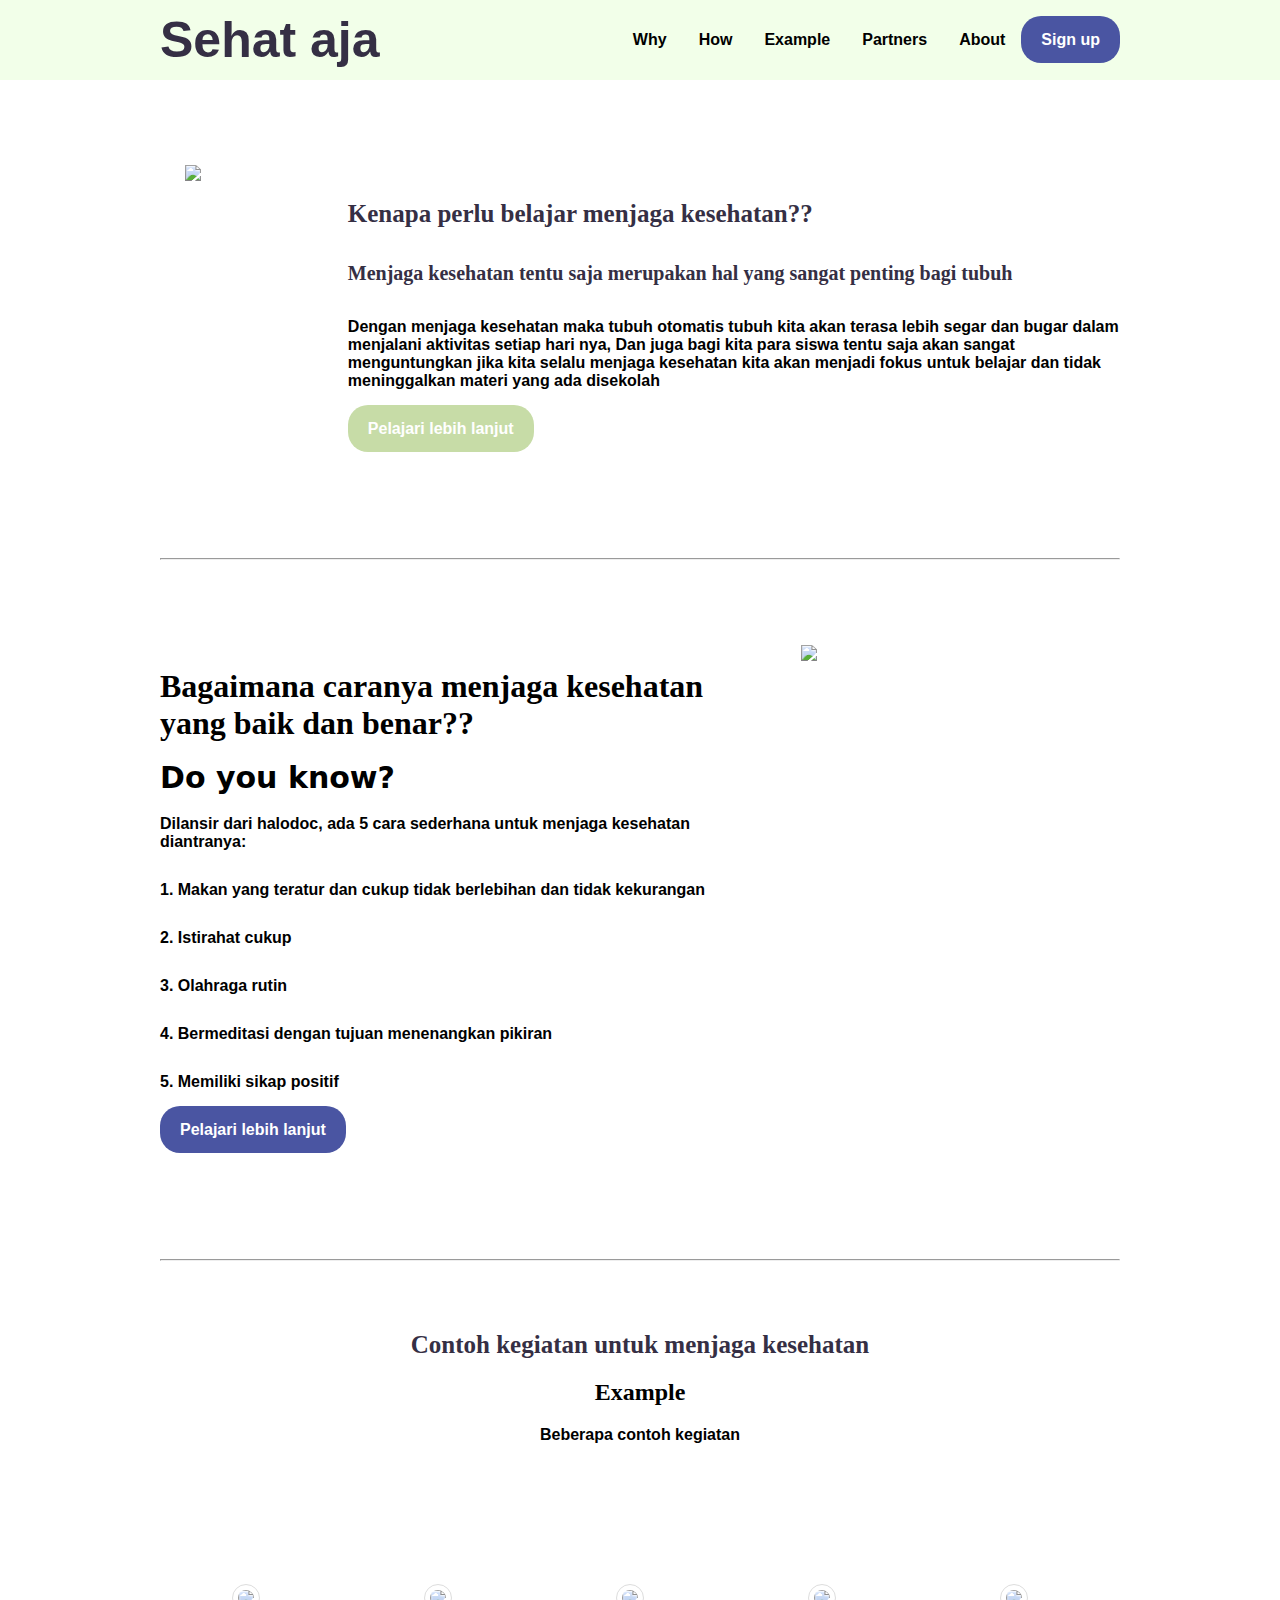
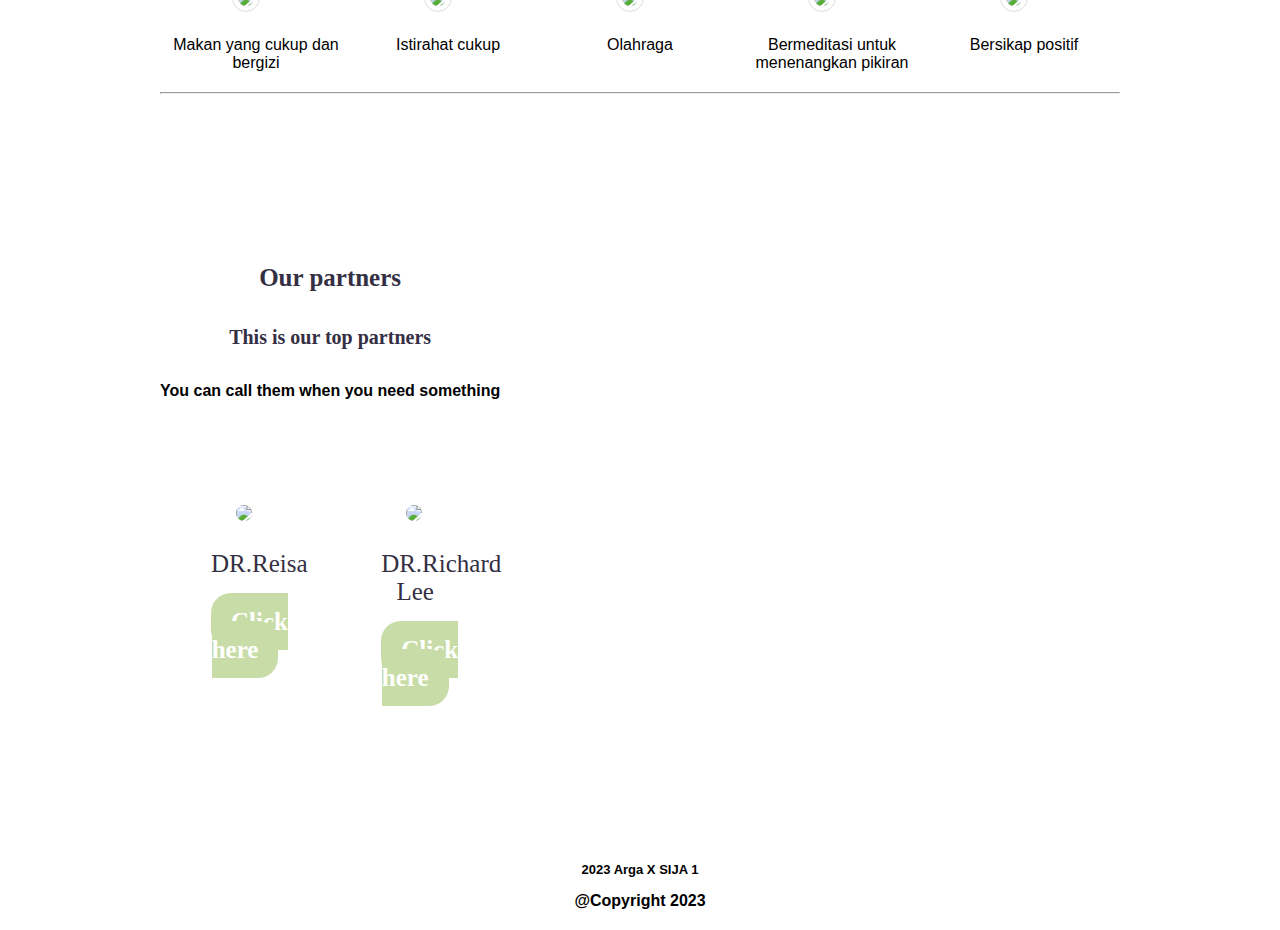
==== index.html @ 111ce2c2 "ror" ====
<!DOCTYPE html>
<html lang="en">
<head>
    <meta charset="UTF-8">
    <meta name="viewport" content="width=device-width, initial-scale=1.0">
    <title>Kesehatan</title>
    <link rel="stylesheet" href="style.css"> 
</head>
<body>
    <nav>
        <div class="wrapper">
            <div class="logo"><a href=''>Sehat aja</a></div>
                <div class="menu">
                    <ul>
                        <li><a href="#home">Why</a></li>
                        <li><a href="#courses">How</a></li>
                        <li><a href="#example">Example</a></li>
                        <li><a href="#partners">Partners</a></li>
                        <li><a href="biodata.html">About</a></li>
                        <li><a href="" class="tbl-biru">Sign up</a></li>
                    </ul>
                </div>
            </div>
        </div>
    </nav>
    <div class="wrapper">
        <!--untuk home-->
        <section id="home">
            <img src="https://img.freepik.com/free-vector/fighting-against-coronavirus-concept-illustration_114360-1779.jpg?size=626&ext=jpg&uid=R125519887&ga=GA1.1.300703531.1693283522&semt=ais"/>
            <div class="text-box">
                <p class="deskripsi">Kenapa perlu belajar menjaga kesehatan??</p>
                <h5>Menjaga kesehatan tentu saja merupakan hal yang sangat penting bagi tubuh</h5>
                <p>Dengan menjaga kesehatan maka tubuh otomatis tubuh kita akan terasa lebih segar dan bugar dalam menjalani aktivitas setiap hari nya, Dan juga bagi kita para siswa tentu saja akan sangat menguntungkan jika kita selalu menjaga kesehatan 
                    kita akan menjadi fokus untuk belajar dan tidak meninggalkan materi yang ada disekolah
                </p>
                <p><a href="https://rsud.kulonprogokab.go.id/detil/190/jaga-kesehatan-dan-kebugaran-tubuh#:~:text=Menjaga%20kesehatan%20dan%20kebugaran%20tubuh,tetap%20menjalankan%20aktifitas%20sehari%2Dhari." target="_blank" class="tbl-birubiru">Pelajari lebih lanjut</a></p>    
            </div>
        </section>

        <hr>

        <!--Untuk Courses-->
        <section id="courses">
            <div class="text-box">
                <h1>Bagaimana caranya menjaga kesehatan yang baik dan benar??</h1>
                <br>
                <h3>Do you know?</h3> 
                <p>Dilansir dari halodoc, ada 5 cara sederhana untuk menjaga kesehatan diantranya: </p>
                <p>1. Makan yang teratur dan cukup tidak berlebihan dan tidak kekurangan</p>
                <p>2. Istirahat cukup</p>
                <p>3. Olahraga rutin</p>
                <p>4. Bermeditasi dengan tujuan menenangkan pikiran</p>
                <p>5. Memiliki sikap positif</p>
                <p><a href="https://www.halodoc.com/artikel/5-cara-sederhana-untuk-menjaga-kesehatan" class="tbl-biru">Pelajari lebih lanjut</a></p>
            </div>
            <image src="https://img.freepik.com/free-vector/self-care-concept-with-man-activities_23-2148530061.jpg?size=626&ext=jpg&ga=GA1.1.300703531.1693283522&semt=sph"/>
        </section>

        <hr>

        <!--untuk example-->
        <section id="example">
            <div class="tengah">
                <div class="text-box">
                    <p class="deskripsi">Contoh kegiatan untuk menjaga kesehatan</p>
                    <h2> Example</h2>
                    <p>Beberapa contoh kegiatan</p>
                </div>

                <div class="tutor-list">
                      <div class="kartu-tutor">
                        <img src="https://img.freepik.com/free-photo/flat-lay-batch-cooking-composition_23-2148765597.jpg?w=1060&t=st=1693324640~exp=1693325240~hmac=041f04aba07ce6847681d0f4a0dae5debd517761d72388e62abc465efec91911"/>
                        <p>Makan yang cukup dan bergizi</p>
                      </div>

                      <div class="kartu-tutor">
                        <img src="https://img.freepik.com/free-vector/sleep-analysis-concept-illustration_114360-6818.jpg?size=626&ext=jpg&uid=R125519887&ga=GA1.1.300703531.1693283522&semt=sph"/>
                      <p> Istirahat cukup </p>
                    </div>


                      <div class="kartu-tutor">
                        <img src="https://img.freepik.com/free-photo/sports-tools_53876-138077.jpg?size=626&ext=jpg&uid=R125519887&ga=GA1.1.300703531.1693283522&semt=sph"/>
                    <p>Olahraga</p>
                    </div>


                      <div class="kartu-tutor">
                        <img src="https://img.freepik.com/free-vector/person-keeping-social-distance-avoiding-contact-woman-separating-from-crowd-meditating-transparent-bubble_74855-11009.jpg?size=626&ext=jpg&uid=R125519887&ga=GA1.1.300703531.1693283522&semt=sph"/>
                      <p>Bermeditasi untuk menenangkan pikiran</p>
                    </div>

                    <div class="kartu-tutor">
                        <img src="https://img.freepik.com/free-vector/public-approval-concept-illustration_52683-32169.jpg?size=626&ext=jpg&uid=R125519887&ga=GA1.1.300703531.1693283522&semt=ais"/>
                      <p>Bersikap positif</p>
                    </div>
            </div>

            <hr> 

        </section>

        <!--untuk partners-->
        <div class="tengah">
            <section id="partners">
                <div class="text-box">
                    <p class="deskripsi">Our partners</p>
                    <h5>This is our top partners</h5>
                    <p> You can call them when you need something
                    </p>
         
            <div class="partner-list">
                <div class="kartu-partner">
                  <img src="https://encrypted-tbn2.gstatic.com/images?q=tbn:ANd9GcREa8iWL-chl4bXzv_h7Z3iqjK4SrPOfc1mvKlzMJW_RaK3KYqr"/>
                  <p> DR.Reisa</p>
                  <p><a href="https://instagram.com/reisabrotoasmoro?igshid=MzMyNGUyNmU2YQ" target="_blank" class="tbl-dokter">Click here</a></p>   

                </div>

                <div class="kartu-partner">
                  <img src="https://www.qoala.app/id/blog/wp-content/uploads/2020/12/dr-Richard-Lee-Biodata-Biografi-dan-Fakta-Terkini-Dokter-Kecantikan-Pemilik-Klinik-Athena.jpg"/>
                  <p> DR.Richard Lee</p>
                  <p><a href="https://instagram.com/dr.richard_lee?igshid=MzMyNGUyNmU2YQ==" target="_blank" class="tbl-dokter">Click here</a></p>   
                </div>
            </div>
        </div>
    </div>
</section>
    

<footer>
        <h2>2023 Arga X SIJA 1</h2>
        <p>@Copyright 2023</p>
</footer>

</body>
</html>
---- style.css ----
* { 
    text-decoration: none;
    margin: 0px;
    padding: 0px;
}

body {
    margin: 0px;
    padding: 0px;
    font-family: 'Open Sans', sans-serif;
    width: 100%;
}

.wrapper {
    width:75%;
    margin: auto;
    position: relative;
}

.logo a {
    font-size: 50px;
    font-weight: 800;
    float: left;
    font-family: 'Segoe UI', Tahoma, Geneva, Verdana, sans-serif;
    color: #352F44;
}

.menu {
    float: right;
}

nav {
    width: 100%;
    margin: auto;
    display: flex;
    line-height: 80px;
    position: sticky;
    position: -webkit-sticky;
    top: 0;
    background: #F2FFE9;
    z-index: 1;
}

nav ul {
    list-style-type: none;
    margin: 0;
    padding: 0;
    overflow: hidden;
}

nav ul li {
    float: left;
}

nav ul li a {
    color: black;
    font-weight: bold;
    text-align: center;
    padding: 0px 16px 0px 16px;
    text-decoration: none;
}

nav ul li a:hover {
    text-decoration: underline;
}

section {
    margin: auto;
    display: flex;
    margin-bottom: 50px;
}

.text-box{
    margin-top: 50px;
    margin-bottom: 50px;
}

.text-box .deskripsi {
    font-size: 25px;
    font-weight: bold;
    font-family: Cambria, Cochin, Georgia, Times, 'Times New Roman', serif;
    color: #352F44;
    margin-top: 60px;
}


.text-box h5 {
    font-family: 'comic sans ms';
    font-weight: 800;
    font-size: 20px;
    margin-bottom: 20px;
    margin-top: 20px;
    color: #352F44;
    width: 100%;
    line-height: 30px;
}

.text-box h3 {
    font-family: system-ui, -apple-system, BlinkMacSystemFont, 'Segoe UI', Roboto, Oxygen, Ubuntu, Cantarell, 'Open Sans', 'Helvetica Neue', sans-serif;
    font-size: 30px;
}

.text-box p {
    font-family: 'Trebuchet MS', 'Lucida Sans Unicode', 'Lucida Grande', 'Lucida Sans', Arial, sans-serif;
    font-weight: 800;
    font-size: medium;
}


img {
    border-radius: 4px;
    padding: 5px;
    width: 40%;
    margin-left: 20px;
    margin-right: 40px;
    margin-top: 80px;
}

.text-box h2 {
    color: black;
    font-family: 'comic sans ms';
}

.text-box h1 {
    font-family: 'Times New Roman', Times, serif;
    color: black;
    margin-top: 58px;
}

a.tbl-biru {
    background: #4A55A2;
    border-radius: 20px;
    margin-top: 20px;
    padding: 15px 20px 15px 20px;
    color: #ffffff;
    cursor: pointer;
    font-weight: bold;
}

a.tbl-biru:hover {
    background: #C7DCA7;
    text-decoration: none;
}

a.tbl-birubiru {
    background: #C7DCA7;
    border-radius: 20px;
    margin-top: 20px;
    padding: 15px 20px 15px 20px;
    color: #ffffff;
    cursor: pointer;
    font-weight: bold;
}

a.tbl-birubiru:hover {
    background: #4A55A2;
    transition: ease-in;
    text-decoration: none;
}
p {
    margin: 10px 0px 10px 0px;
    padding: 10px 0px 10px 0px;
    color: black;
    font-family: 'Segoe UI', Tahoma, Geneva, Verdana, sans-serif;
}

.tengah {
     text-align: center;
     width: 100%;
}

.tutor-list{
    width: 100%;
    position: relative;
    display: flex;
    flex-direction: row;
}

.kartu-tutor {
    width: 20%;
    margin: 0 auto;
}

.kartu-tutor img {
    width: 80%;
    border-radius: 50%;
    border: 1px solid #ddd;
    padding: 5px;
}

.partner-list {
    width: 100;
    position: relative;
    display: flex;
    flex-wrap: wrap;
}

.kartu-partner {
    width: 20%;
    margin: 0 auto;
}

.kartu-partner img {
    width: 80%;
    border-radius: 50%;
}

.kartu-partner p {
    font-family: 'comic sans ms';
    font-weight: 500;
    font-size: 25px;
    color: #352F44;
}

.tbl-dokter {
    background: #C7DCA7;
    border-radius: 20px;
    margin-top: 20px;
    padding: 15px 20px 15px 20px;
    color: #ffffff;
    cursor: pointer;
    font-weight: bold;
}

.tbl-dokter:hover {
    background: #4A55A2;
    transition: ease-in;
    text-decoration: none;
}

footer {
    text-align: center;
    margin-top: 100px;
}

footer h2 {
    font-family: 'Trebuchet MS', 'Lucida Sans Unicode', 'Lucida Grande', 'Lucida Sans', Arial, sans-serif;
    font-size: small;
}

footer p {
    font-family: 'Trebuchet MS', 'Lucida Sans Unicode', 'Lucida Grande', 'Lucida Sans', Arial, sans-serif;
    margin-top: 5px;
    font-weight: 600;
}

.text-box h2 {
    text-align: center;
}
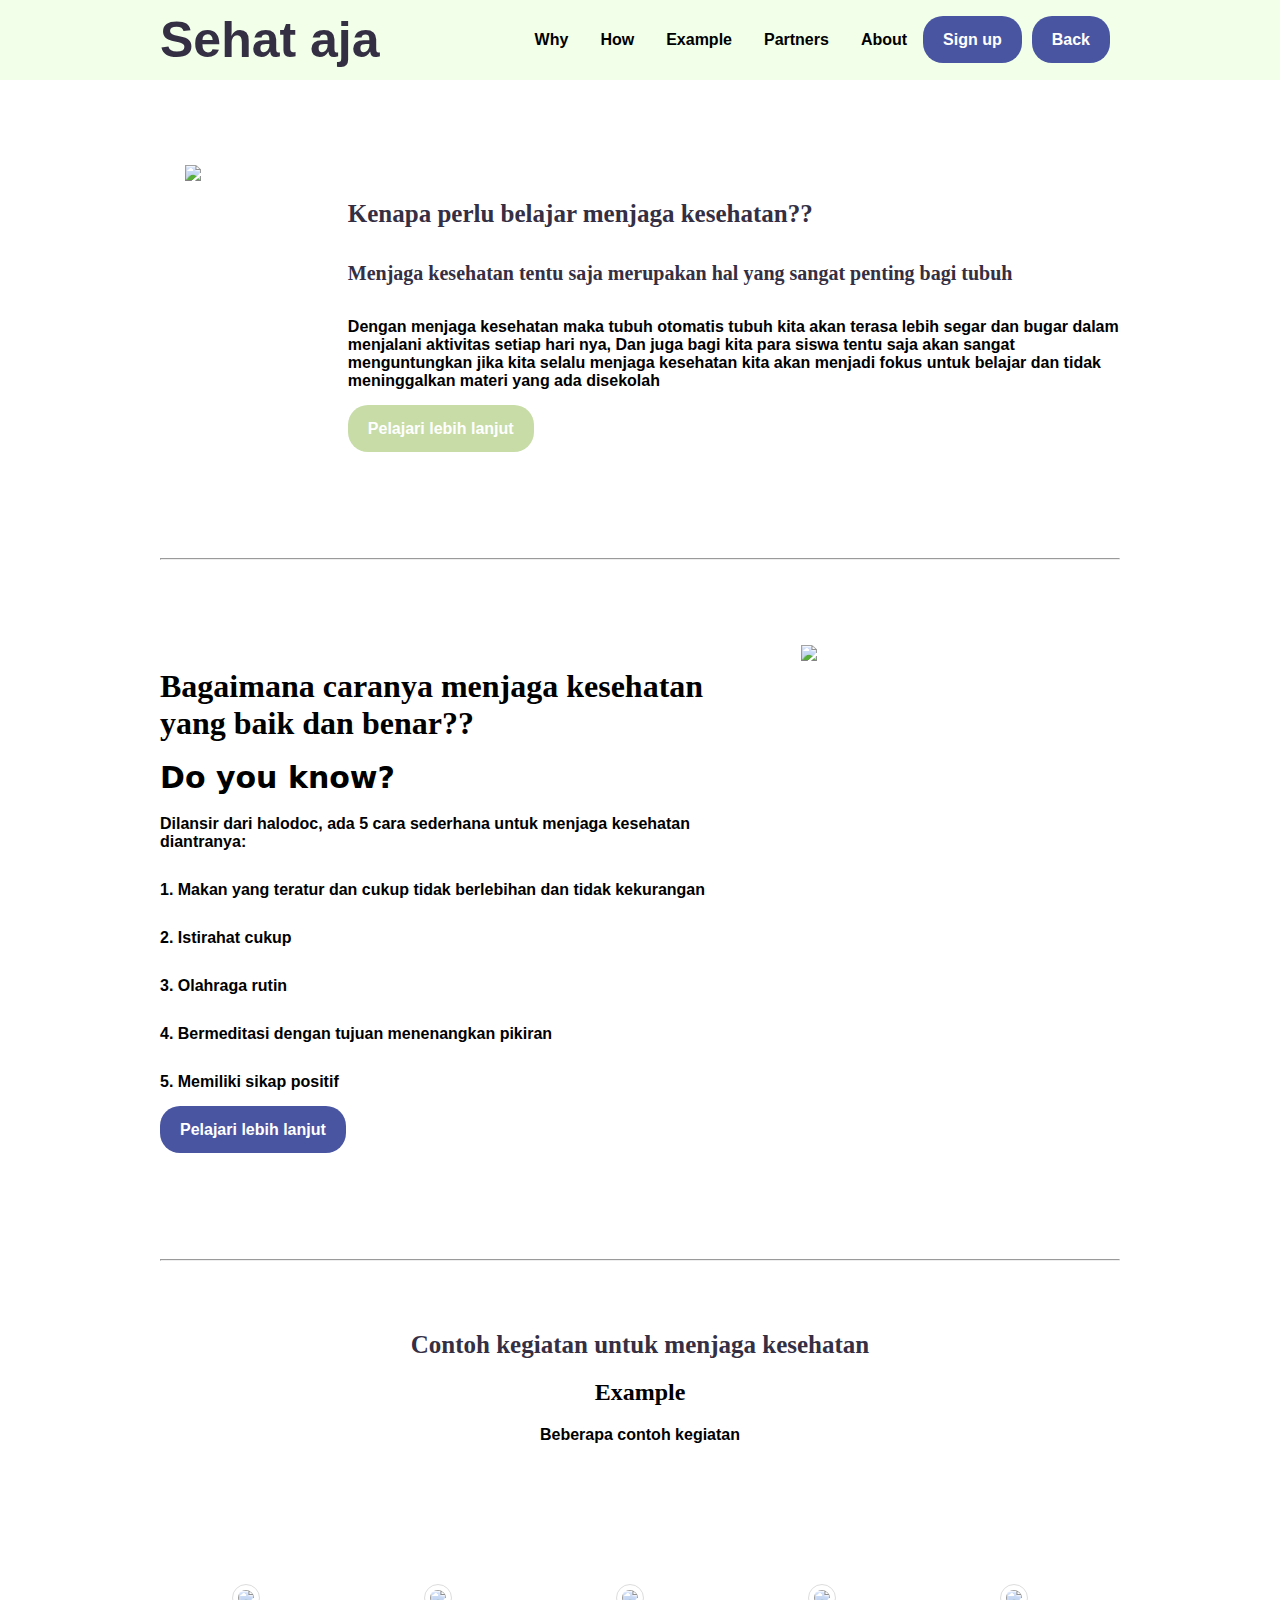
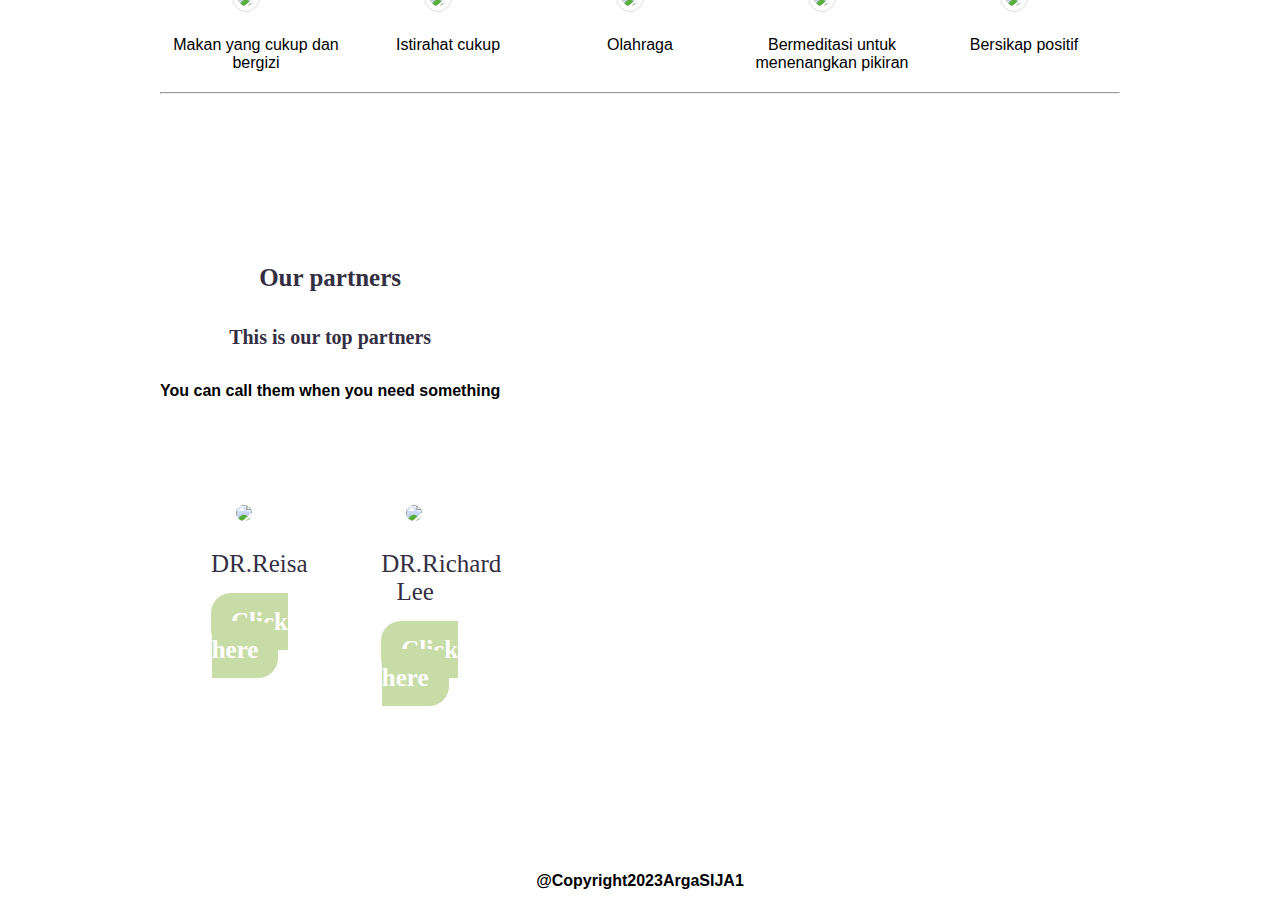
==== commit 7fc4cd24: "ror" ====
--- a/index.html
+++ b/index.html
@@ -17,7 +17,8 @@
                         <li><a href="#example">Example</a></li>
                         <li><a href="#partners">Partners</a></li>
                         <li><a href="biodata.html">About</a></li>
-                        <li><a href="" class="tbl-biru">Sign up</a></li>
+                        <li><a href="signup.html" class="tbl-biru">Sign up</a></li>
+                        <li><a href="halaman-depan.html" class="tbl-biru">Back</a></li>
                     </ul>
                 </div>
             </div>
@@ -129,8 +130,7 @@
     
 
 <footer>
-        <h2>2023 Arga X SIJA 1</h2>
-        <p>@Copyright 2023</p>
+        <p>@Copyright2023ArgaSIJA1</p>
 </footer>
 
 </body>
--- a/style.css
+++ b/style.css
@@ -135,6 +135,7 @@
     color: #ffffff;
     cursor: pointer;
     font-weight: bold;
+    margin-right: 10px;
 }
 
 a.tbl-biru:hover {
@@ -233,11 +234,6 @@
     margin-top: 100px;
 }
 
-footer h2 {
-    font-family: 'Trebuchet MS', 'Lucida Sans Unicode', 'Lucida Grande', 'Lucida Sans', Arial, sans-serif;
-    font-size: small;
-}
-
 footer p {
     font-family: 'Trebuchet MS', 'Lucida Sans Unicode', 'Lucida Grande', 'Lucida Sans', Arial, sans-serif;
     margin-top: 5px;
@@ -247,3 +243,5 @@
 .text-box h2 {
     text-align: center;
 }
+
+
